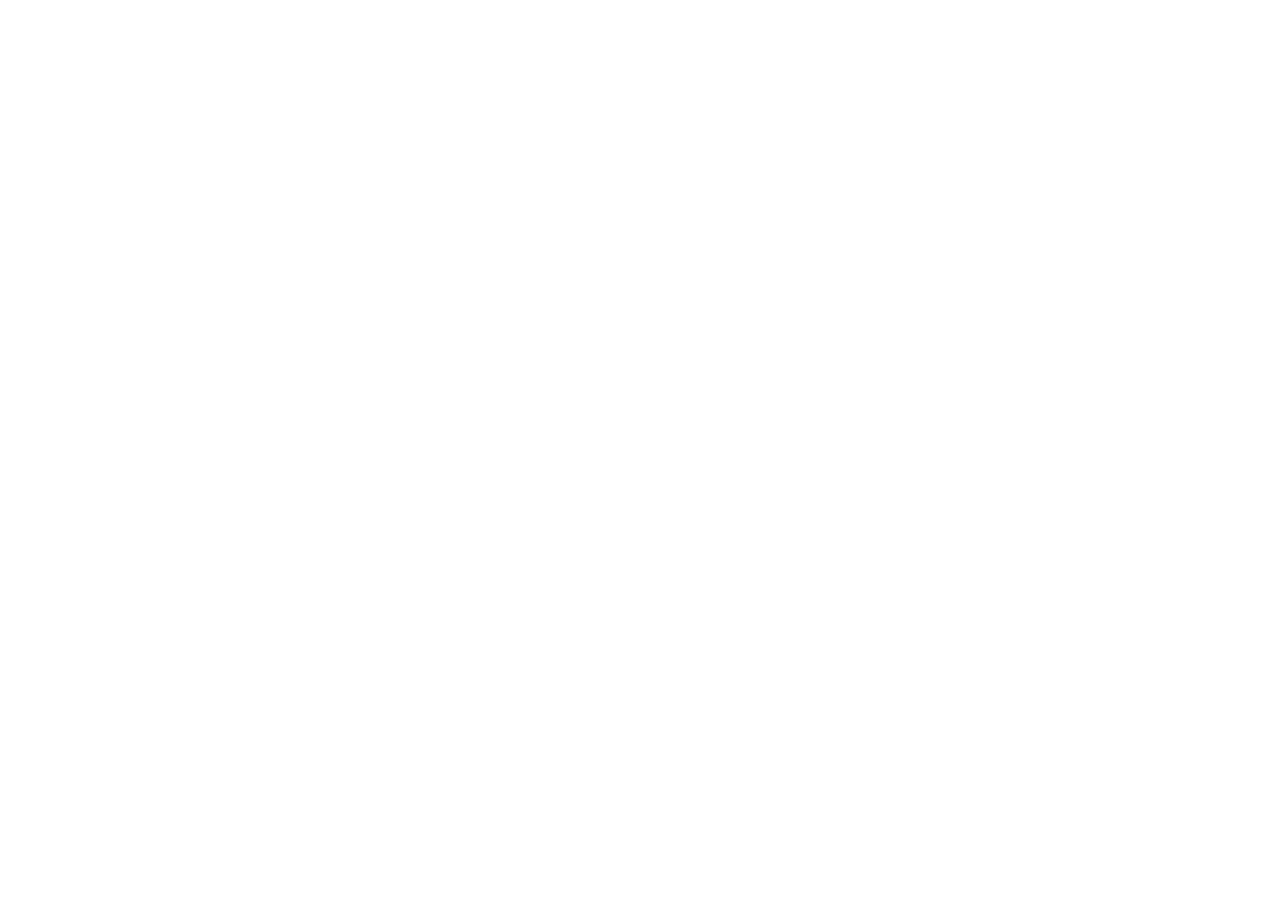
==== index.html @ 8eb42702 "Helper main" ====
<!DOCTYPE html>
<html lang="en">
<head>
    <meta charset="UTF-8">
    <meta http-equiv="X-UA-Compatible" content="IE=edge">
    <meta name="viewport" content="width=device-width, initial-scale=1.0">
    <title>Document</title>
</head>
<body>
    
</body>
</html>
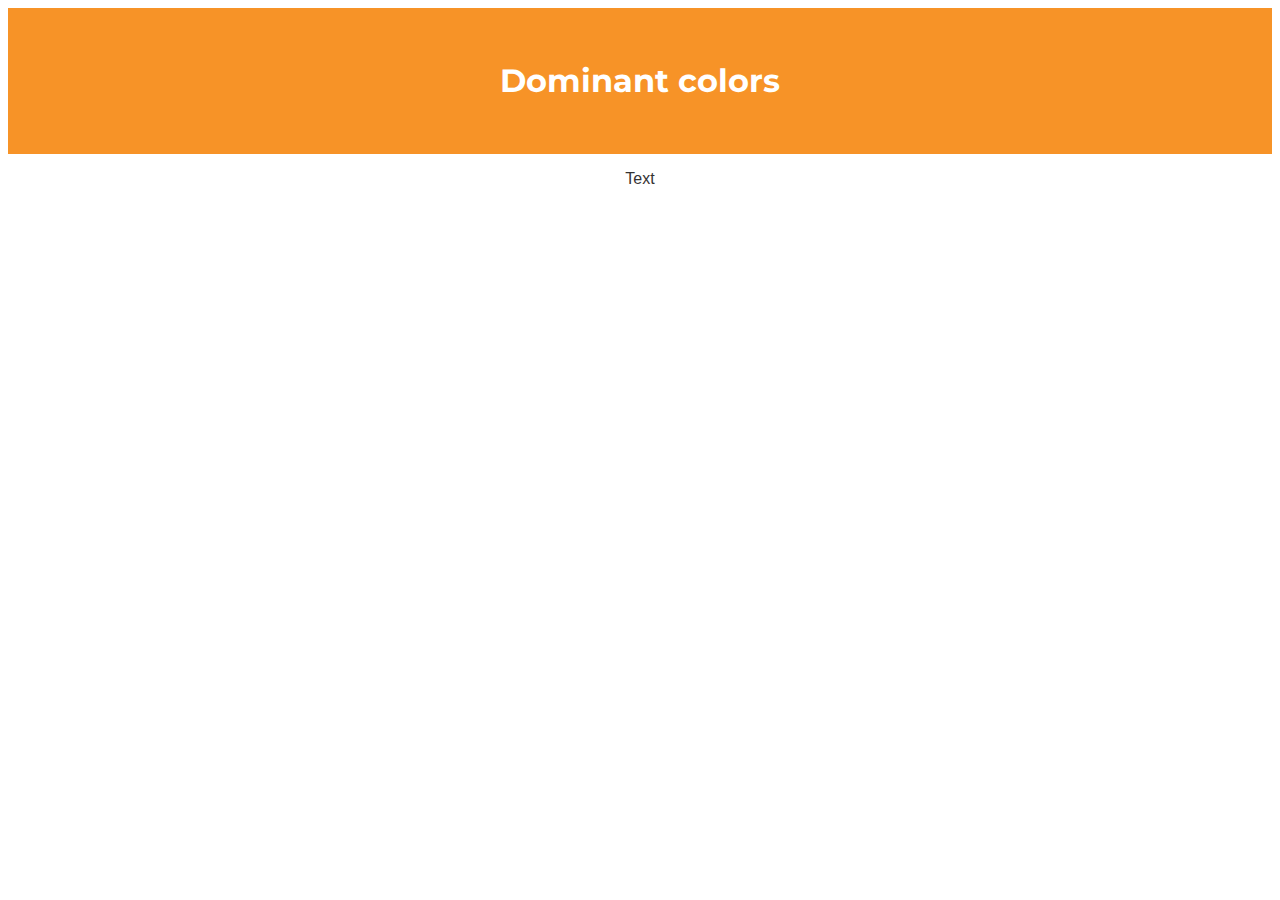
==== commit 1fcd50c3: "first styles init" ====
--- a/index.html
+++ b/index.html
@@ -4,9 +4,19 @@
     <meta charset="UTF-8">
     <meta http-equiv="X-UA-Compatible" content="IE=edge">
     <meta name="viewport" content="width=device-width, initial-scale=1.0">
-    <title>Document</title>
+
+    <link href="https://fonts.googleapis.com/css2?family=Montserrat:wght@500&display=swap" rel="stylesheet">
+    <link href="styles.css" rel="stylesheet">
+
+    <title>Dominant colors</title>
 </head>
+
 <body>
-    
+    <div class="header">
+        <h1>Dominant colors</h1>
+    </div>
+
+    <p class = "common_text">Text</p>
+
 </body>
 </html>--- a/styles.css
+++ b/styles.css
@@ -0,0 +1,15 @@
+.header{
+    background-color: #F79327;
+    color: #fff;
+    margin-bottom: 0rem;
+    padding: 2rem 1rem;
+    text-align: center;
+    font-family: 'Montserrat', sans-serif;
+    font-size: 16px;
+}
+
+.common_text{
+    font-family:'Helvetica';
+    color: #353333;
+    text-align: center;
+}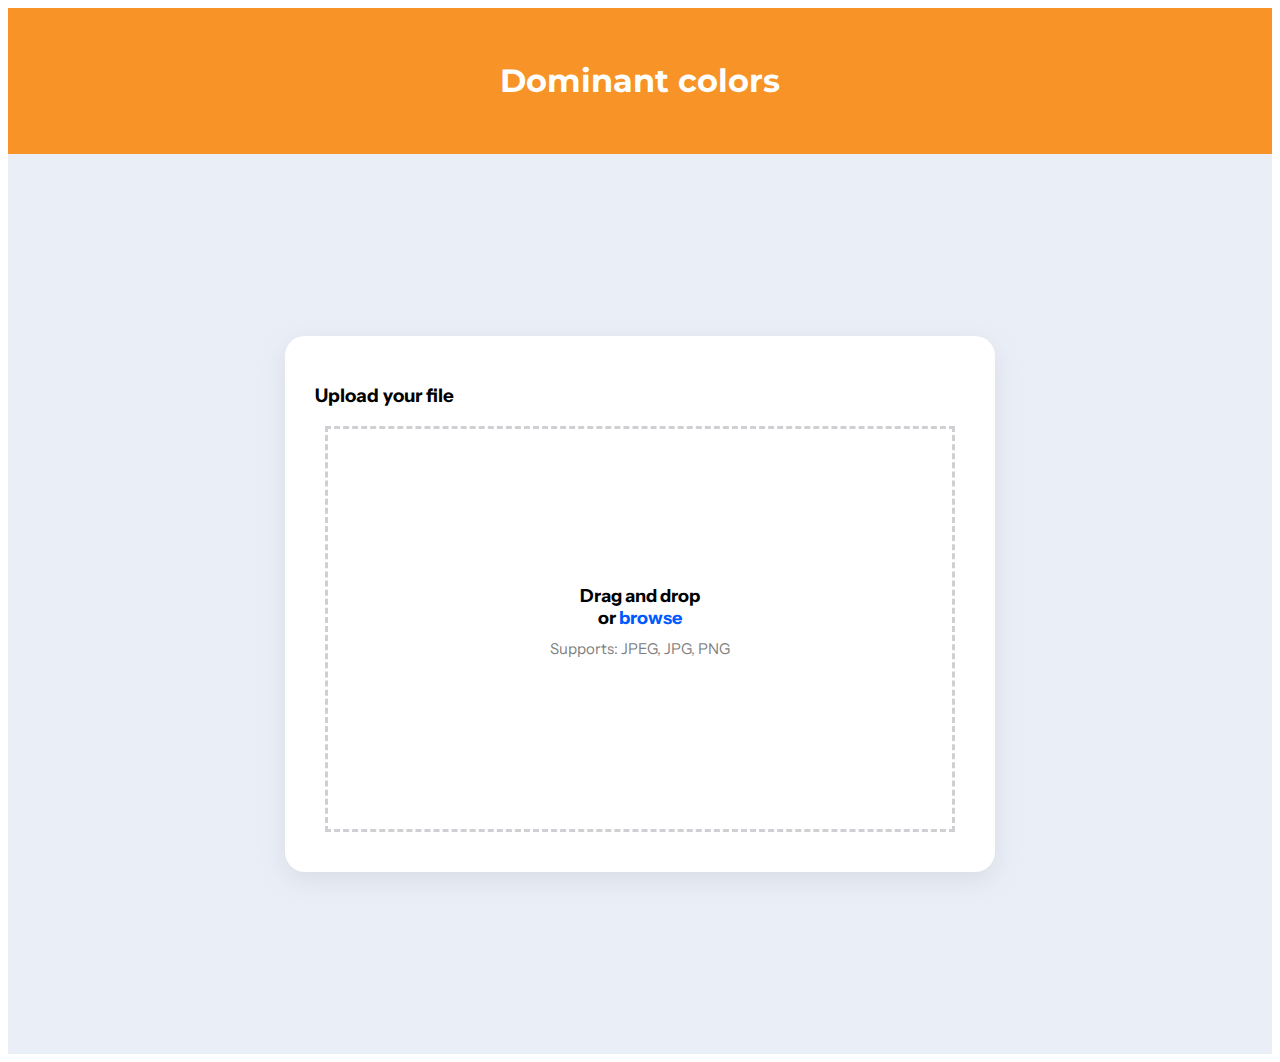
==== commit 981b59bd: "Javascript first init" ====
--- a/index.html
+++ b/index.html
@@ -1,22 +1,36 @@
 <!DOCTYPE html>
 <html lang="en">
-<head>
-    <meta charset="UTF-8">
-    <meta http-equiv="X-UA-Compatible" content="IE=edge">
-    <meta name="viewport" content="width=device-width, initial-scale=1.0">
+    <head>
+        <meta charset="UTF-8">
+        <meta http-equiv="X-UA-Compatible" content="IE=edge">
+        <meta name="viewport" content="width=device-width, initial-scale=1.0">
+        
+        <link href="https://fonts.googleapis.com/css2?family=Montserrat:wght@500&display=swap" rel="stylesheet">
+        <link href="styles.css" rel="stylesheet">
+        <link rel="stylesheet" href="https://cdnjs.cloudflare.com/ajax/libs/font-awesome/6.4.0/css/all.min.css" integrity="sha512-iecdLmaskl7CVkqkXNQ/ZH/XLlvWZOJyj7Yy7tcenmpD1ypASozpmT/E0iPtmFIB46ZmdtAc9eNBvH0H/ZpiBw==" crossorigin="anonymous" referrerpolicy="no-referrer" />
+        
+        <title>Dominant colors</title>
+    </head>
 
-    <link href="https://fonts.googleapis.com/css2?family=Montserrat:wght@500&display=swap" rel="stylesheet">
-    <link href="styles.css" rel="stylesheet">
+    <body>
+        <div class="header1">
+            <h1>Dominant colors</h1>
+        </div>
+        <div class="body2">
+            <div class="container">
+                <h3>Upload your file</h3>
+                <div class="drag-area">
+                    <div class="icon">
+                        <i class="fas fa-images"></i>
+                    </div>
+                    
+                    <span class="header2">Drag and drop</span>
+                    <span class="header2">or <span class="button">browse</span></span>
+                    <span class="support">Supports: JPEG, JPG, PNG</span>
+                </div>
+            </div>
 
-    <title>Dominant colors</title>
-</head>
-
-<body>
-    <div class="header">
-        <h1>Dominant colors</h1>
-    </div>
-
-    <p class = "common_text">Text</p>
-
-</body>
+            <script src="script.js"></script>
+        </div>
+    </body>
 </html>--- a/styles.css
+++ b/styles.css
@@ -1,4 +1,6 @@
-.header{
+@import url('https://fonts.googleapis.com/css2?family=Instrument+Sans&display=swap');
+
+.header1{
     background-color: #F79327;
     color: #fff;
     margin-bottom: 0rem;
@@ -12,4 +14,63 @@
     font-family:'Helvetica';
     color: #353333;
     text-align: center;
-}+}
+
+h3{
+    font-family: 'Instrument sans';
+}
+
+
+.body2{
+    display:flex;
+    align-items: center;
+    justify-content: center;
+    min-height: 100vh;
+    flex-direction: column;
+    background: #eaeef7;
+    background:-webkit-linear-gradient(to right, #cfdef3, #e0eafc);
+}
+
+.container{
+    max-width: 650px;
+    width: 80%;
+    padding: 30px;
+    background: #fff;
+    border-radius: 20px;
+    box-shadow: rgba(149, 157, 165, 0.2) 0px 8px 24px;
+}
+
+.drag-area{
+    height:400px;
+    border:3px dashed #d0d0d4;
+    display: flex;
+    align-items: center;
+    justify-content: center;
+    flex-direction: column;
+    margin: 10px;
+    font-family: 'Instrument sans';
+}
+
+.drag-area .icon{
+    font-size: 30px;
+}
+
+.drag-area .header2{
+    font-size: 18px;
+    font-weight: bold;
+}
+
+.drag-area .support{
+    font-size: 15px;
+    color: gray;
+    margin: 10px 0 15px 0;
+}
+
+.drag-area .button{
+    font-size: 18px;
+    color: rgb(0, 89, 255);
+    margin: 10px 0 15px 0;
+    font-weight: bold;
+    cursor: pointer;
+    
+}
